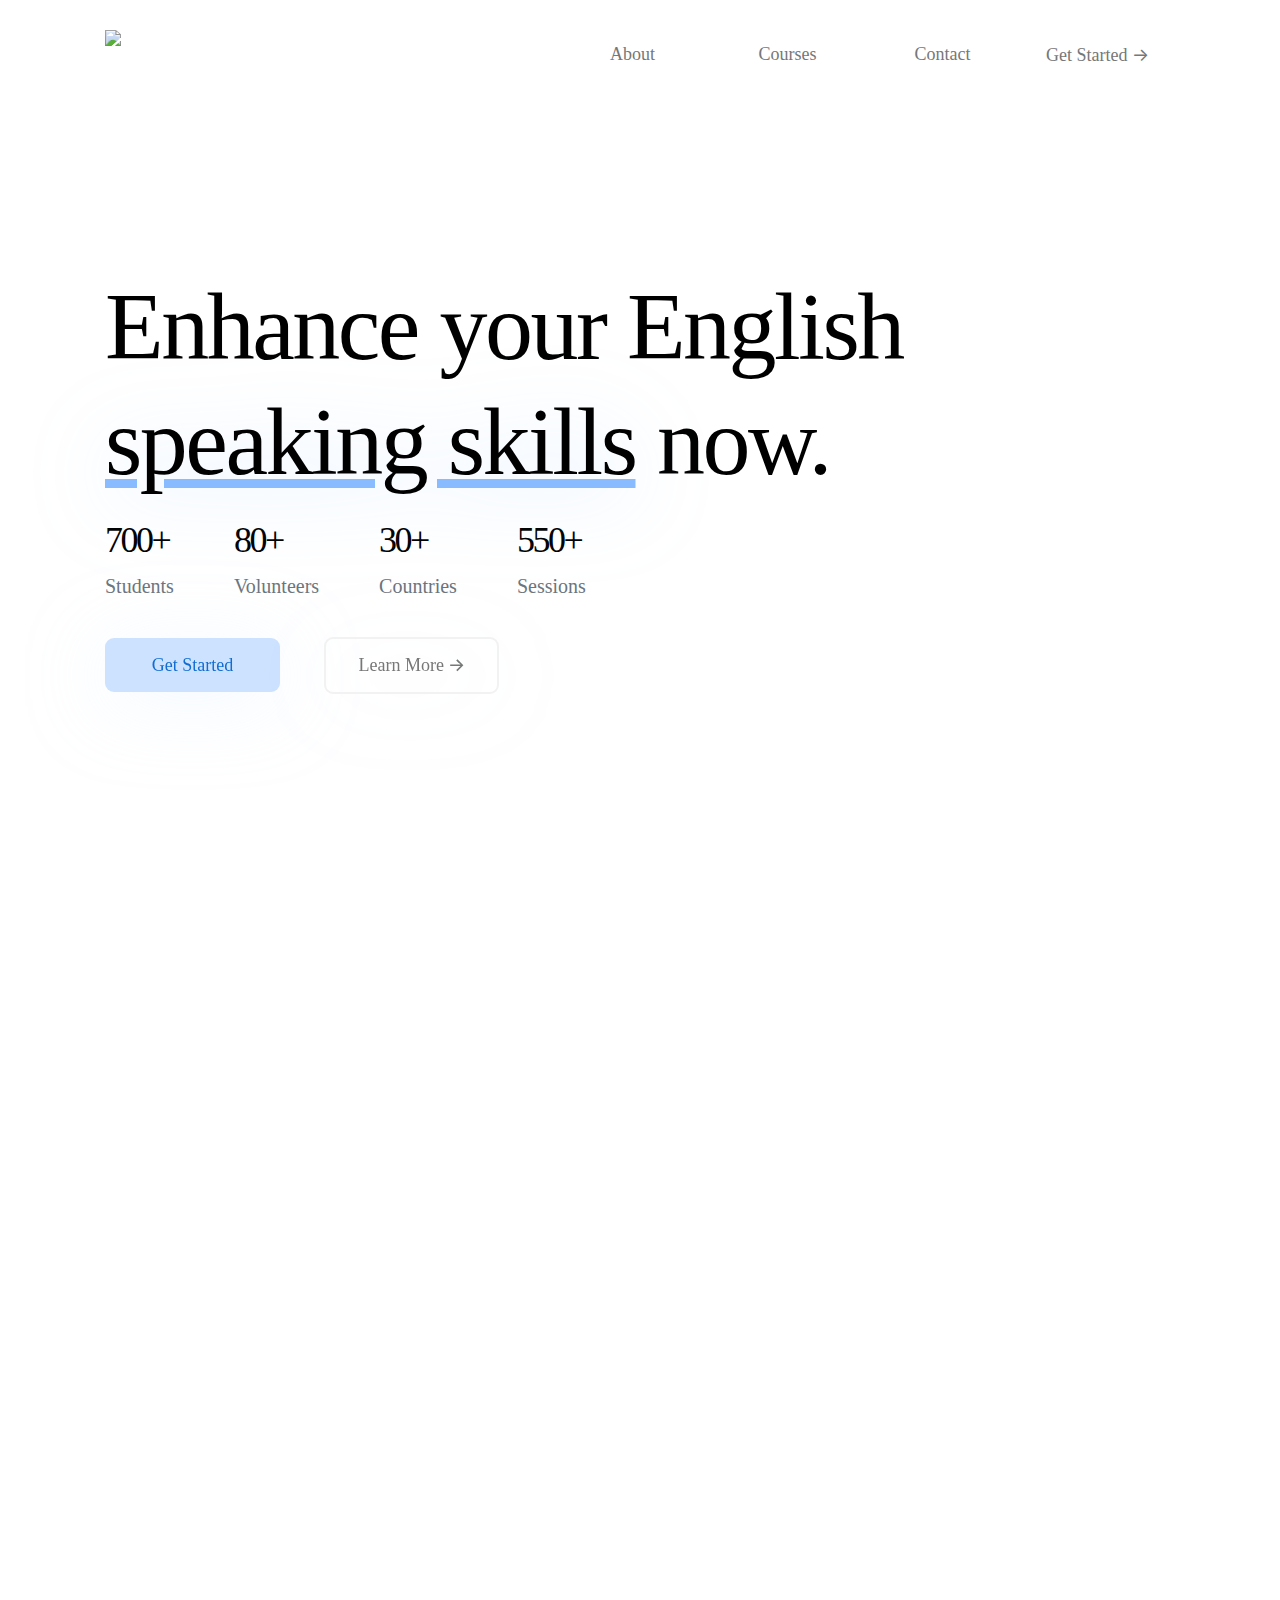
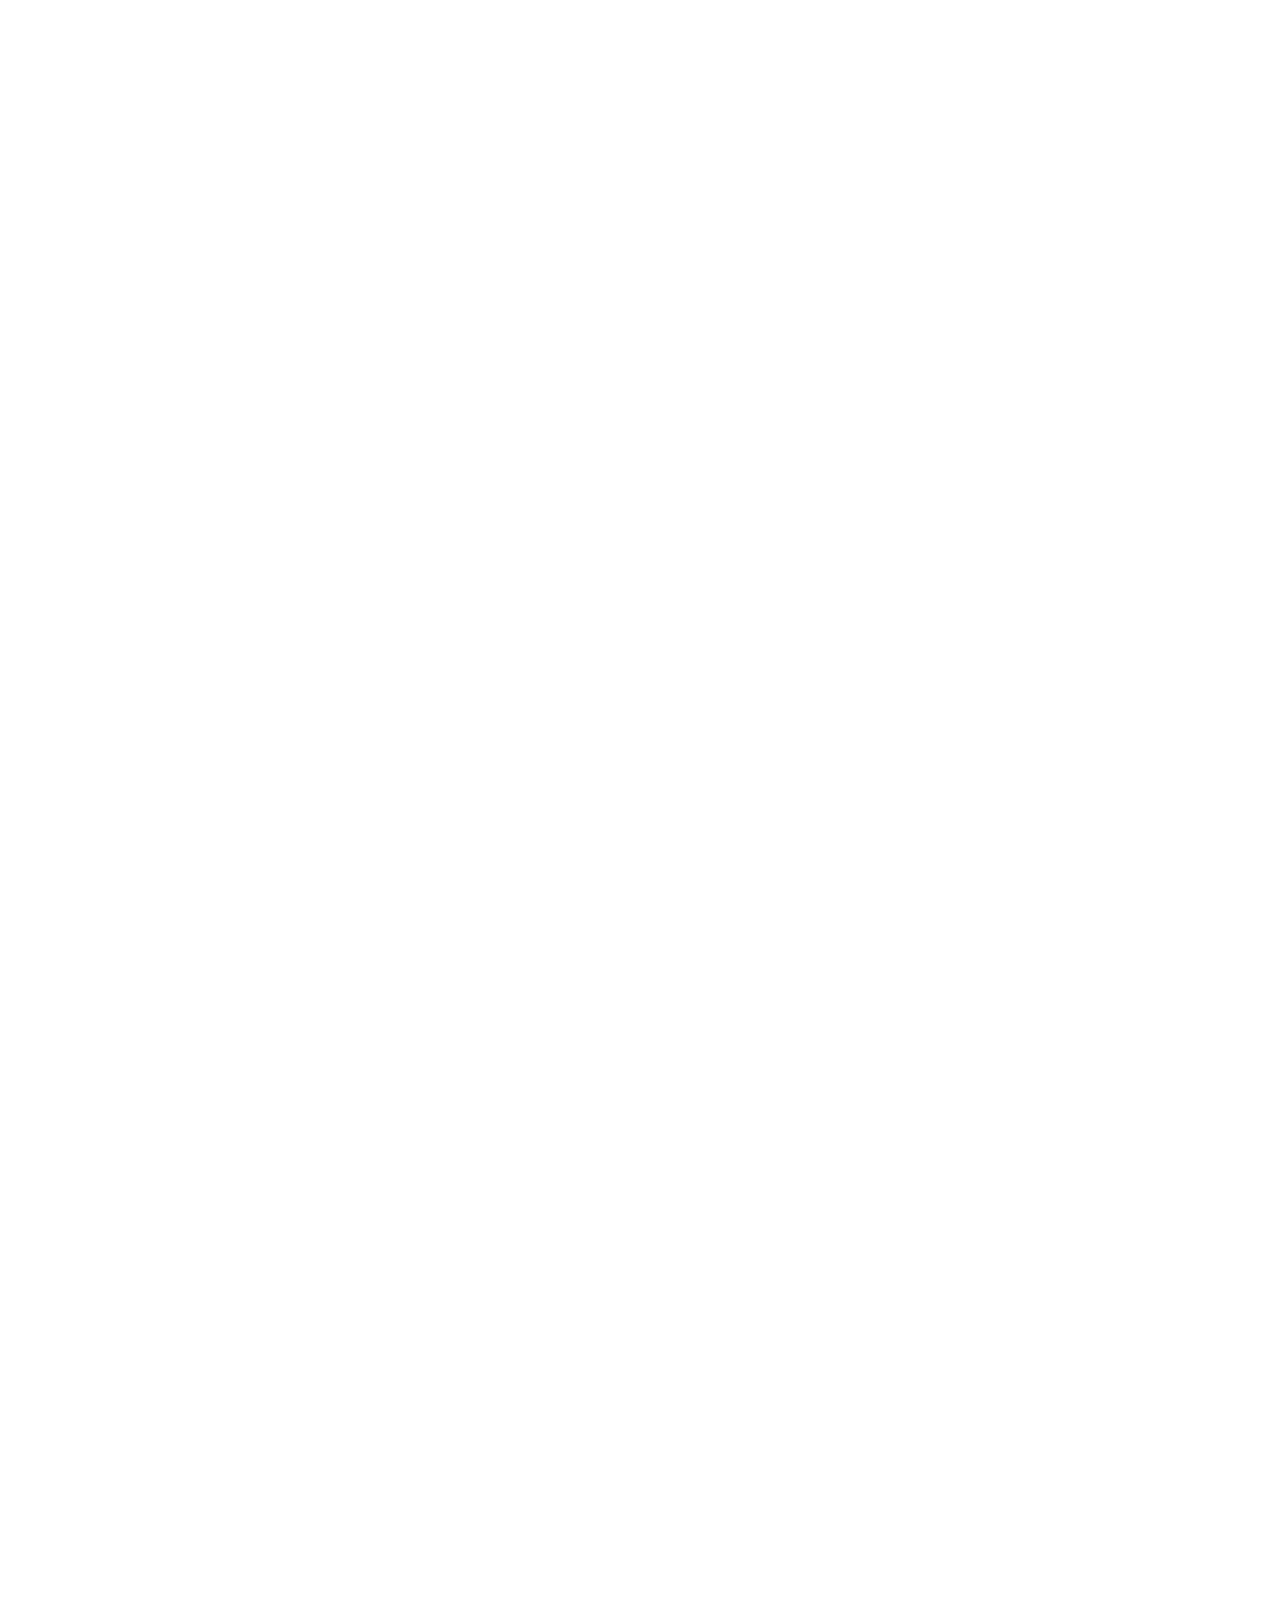
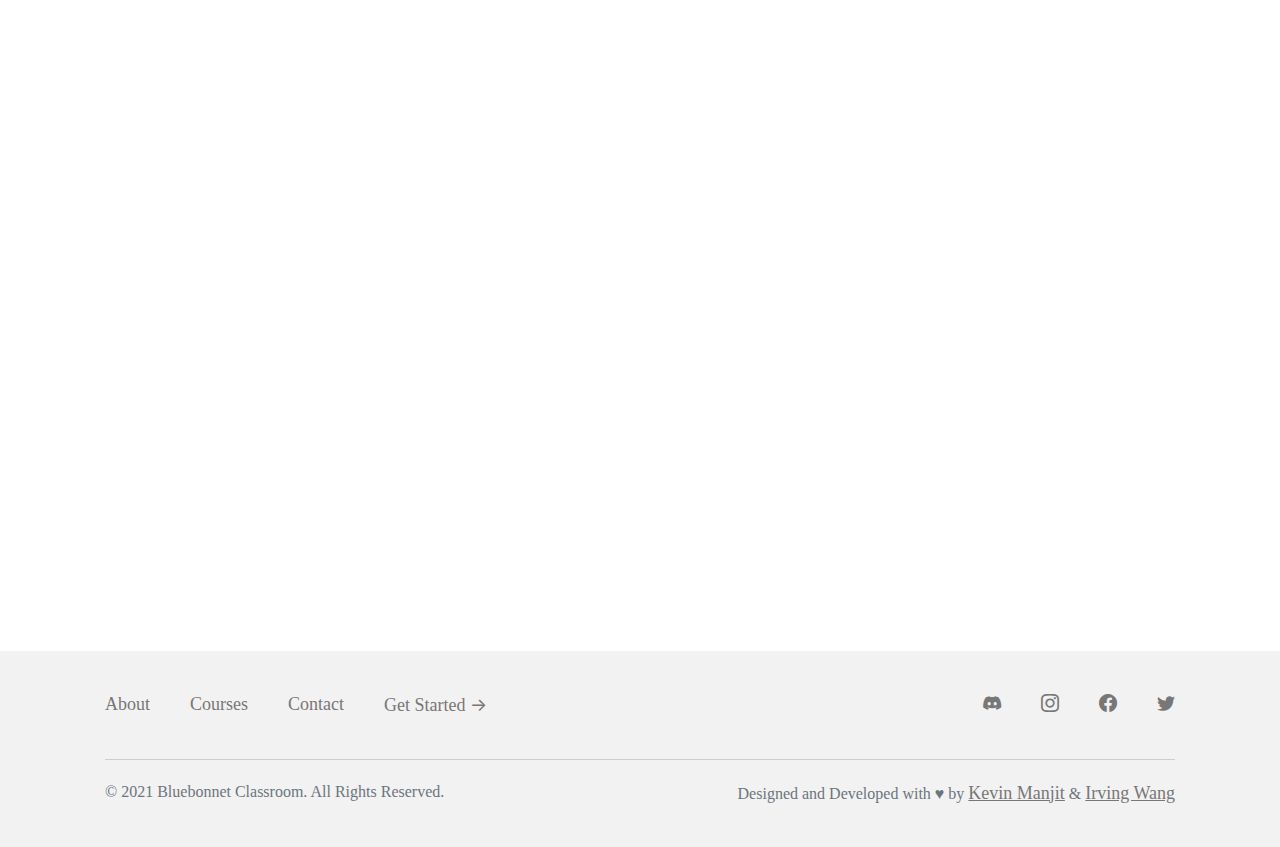
==== index.html @ e8260f9d "Content Updates" ====
﻿<!DOCTYPE html>
<html lang="en">
    <head>
        <meta charset="utf-8">
        <meta name="viewport" content="width=device-width, initial-scale=1, shrink-to-fit=no">
        <meta name="viewport" content="width=device-width, initial-scale=1.0">
        <meta http-equiv="X-UA-Compatible" content="ie=edge">

        <!--CSS-->
        <link rel="styleshet" href="assets/bootstrap-4.6.0-dist/css/bootstrap-grid.min.css">
        <link rel="stylesheet" href="assets/bootstrap-4.6.0-dist/css/bootstrap.min.css">
        <link rel="stylesheet" href="https://cdn.jsdelivr.net/npm/bootstrap-icons@1.5.0/font/bootstrap-icons.css">
        <link rel="stylesheet" href="https://cdnjs.cloudflare.com/ajax/libs/animate.css/4.1.1/animate.min.css"/>
        <link rel="stylesheet" href="https://unpkg.com/aos@next/dist/aos.css" />
        <link rel="stylesheet" href="assets/css/globals.css">
        <link rel="stylesheet" href="assets/css/index.css">
        <link rel="shortcut icon" href="assets/img/logo-box.svg" type="image/x-icon">

        <title>Home | Bluebonnet Classroom</title>   
    </head>
    <body>
        <main class="main">
            <nav class="desk-nav">
                <div class="container">
                    <div class="row" style="margin:0;">
                        <a href="index.html" class="logo">
                            <img src="assets/img/logo-full.svg" class="margin">
                        </a>
                        <div class="nav-links margin float-right">
                            <a href="about.html" class="nav-link">About</a>
                            <a href="coming-soon.html" class="nav-link">Courses</a>
                            <a href="https://discord.gg/34h5NXB" class="nav-link">Contact</a>
                            <a href="get-started.html" class="nav-link">Get Started <span class="inter">-></span></a>
                        </div>
                    </div>
                </div>
            </nav>
            <nav class="mobile-nav">
                <div class="container">
                  <div class="row">
                    <a href="index.html" class="logo">
                        <img src="assets/img/logo-full.svg" class="margin">
                    </a>
                    <button class="navbar-toggler nav-collapse ml-auto margin" type="button" data-toggle="collapse" data-target="#nav" aria-controls="navbarToggleExternalContent" aria-expanded="false" aria-label="Toggle navigation">
                    </button>
                  </div>
                </div>
                <div class="collapse nav-collapse-content" id="nav">
                  <div class="container">
                    <div class="navbar-nav mr-auto nav-links">
                        <a href="about.html" class="nav-link">About</a>
                        <a href="coming-soon.html" class="nav-link">Courses</a>
                        <a href="https://discord.gg/34h5NXB" class="nav-link">Contact</a>
                        <a href="get-started.html" class="nav-link">Get Started <span class="inter">-></span></a>
                    </div>
                  </div>
              </div>
              </nav>
        </main>
        <div class="hero">
            <div class="container stack-cont">
                <h1 class="hero-header black-text text-left margin">Enhance your English <span class="blue-text">speaking skills</span> now.</h1>
                <div class="row float-left margin count-hero">
                    <div class="counter">
                        <h1 class="text-left black-text">700+</h1>
                        <p class="text-left text-muted">Students</p>
                    </div>
                    <div class="counter">
                        <h1 class="text-left black-text">80+</h1>
                        <p class="text-left text-muted">Volunteers</p>
                    </div>
                    <div class="counter">
                        <h1 class="text-left black-text">30+</h1>
                        <p class="text-left text-muted">Countries</p>
                    </div>
                    <div class="counter">
                        <h1 class="text-left black-text">550+</h1>
                        <p class="text-left text-muted">Sessions</p>
                    </div>
                </div>
                <div class="cust-row">
                    <a href="get-started.html" class="btn margin text-center bc-btn-fill">Get Started</a>
                    <a href="about.html" class="btn margin text-center bc-btn-outline">Learn More <span class="inter">-></span></a>
                </div>
                <a class="float-right margin animate-down" href="#beg"></a>
            </div>
        </div>
        <div class="content-begin" id="beg"></div>
        <div class="sect" data-aos="fade-up">
            <div class="container">
                <p class="sect-begin margin text-muted text-left">Services</p>
                <h1 class="sect-header margin text-left black text">Beneficial to both students and volunteers. <span class="text-muted">Learn and get hours.</span></h1>
                <p class="text-muted margin text-left">With free English tutoring and opportunities to interact with people across the world, Bluebonnet Classroom offers both students and volunteers the chance to hone their communication skills while broadening their global perspectives.</p>
                <div class="margin">
                    <p class="bene text-left">Volunteer Hours <span class="blue"><i class="bi bi-check"></i></span></p>
                    <p class="bene text-left">Lightning Quick Learning <span class="blue"><i class="bi bi-check"></i></span></p>
                    <p class="bene text-left">Collaboration Skills <span class="blue"><i class="bi bi-check"></i></span></p>
                </div>
                <a href="get-started.html" class="btn margin text-center bc-btn-fill">Get Started</a>
            </div>
        </div>
        <div class="sect" data-aos="fade-up">
            <div class="container">
                <div class="coming-soon margin">
                    <h1 class="sect-header margin text-left black text">Look at what we have in store for you. <span class="text-muted">Full eCourses. Coming soon.</span></h1>
                    <img src="assets/img/ui-peek.svg" class="peek-img">
                </div>
            </div>
        </div>
        <div class="sect" data-aos="fade-up">
            <div class="container">
                <p class="sect-begin margin text-muted text-left">Sessions</p>
                <h1 class="sect-header margin text-left black text">Looking for sessions? <span class="text-muted">Listen up.</span></h1>
                <p class="text-muted margin text-left">Each session is hosted by a native English speaker who will lead the conversation, offer feedback to students, and ensure everyone has ample opportunity to talk. We offer up to six sessions every week.</p>
                <a href="sessions.html" class="btn margin text-center bc-btn-fill">Find Sessions</a>
            </div>
        </div>
        <div class="sect" data-aos="fade-up">
            <div class="container">
                <p class="sect-begin margin text-muted text-left">Testimonials</p>
                <div class="row" style="margin:0;">
                    <div class="col-12 col-md-10">
                        <h1 class="sect-header text-left black text">Don't buy it yet? <span class="text-muted">Here's what our students have to say.</span></h1>
                    </div>
                    <div class="col-12 col-md-2">
                        <div class="car-ctrls">
                            <a href="#carouselExampleControls" role="button" data-slide="prev">
                                <span aria-hidden="true">
                                    <img src="assets/img/arrow-left.svg" alt="" class="margin">
                                </span>
                                <span class="sr-only">Previous</span>
                              </a>
                              <a href="#carouselExampleControls" role="button" data-slide="next">
                                <span aria-hidden="true">
                                    <img src="assets/img/arrow-right.svg" alt="" class="margin">
                                </span>
                                <span class="sr-only">Next</span>
                              </a>
                        </div>
                    </div>
                </div>
                <div id="carouselExampleControls" class="carousel slide" data-ride="carousel">
                    <div class="carousel-inner margin">
                        <div class="carousel-item active">
                          <p class="text-muted margin text-left testim-txt align-middle"><span class="bold">"</span>What I enjoy the most about the experience of staying with Bluebonnet Classroom is the rare sense of belonging. People with different nationalities and growing-up backgrounds gather together for the same purpose—sharing. When we share our insights of the world, feelings, and routines with one interesting topic-oriented session after another, the cultural chemistry occurs. At this moment, English is only a tool for our communication. What is truly valuable is the gradual formation of a community. As a platform that holds tolerant attitudes for ideas and responsible manners to students, Bluebonnet Classroom should be noticed by more international students.<span class="bold">"</span><br> <span class="bold float-right">Maggie M, China</span></p>
                      </div>
                        <div class="carousel-item">
                          <p class="text-muted margin text-left testim-txt align-middle"><span class="bold">"</span>It’s my pleasure to have the chance to join this session and practice my English. Learning a language is for using it, and nobody can use a language if they can’t even speak it well. So, I think our friends from America truly have done some great things, and we should really thank them for their sacrifice and endeavor. I cherish this chance a lot, indeed, if you want to improve your English speaking, you may have to pay thousands of dollars to travel to some foreign country and join a camp to have the chance to chat with foreigners. But even that couldn’t bring any benefits if you are shy or your English is really bad and you felt too embarrassed or uncomfortable to talk to people. But here, this session is for public welfare and everybody has the chance to join it, and it isn’t always a face-to-face conversation so there won’t be anything awkward. It’s really a nice chance and I hope more people can join in and more people can treasure it<span class="bold">"</span><br> <span class="bold float-right">Jason W, China</span></p>
                        </div>
                        <div class="carousel-item">
                          <p class="text-muted margin text-left  testim-txt align-middle"><span class="bold">"</span>My experience with Bluebonnet Classroom has been incredible! The meetings are very well organized, the hosts and assistants always come up with interesting topics, and everyone gets a chance to talk. I feel like my confidence while speaking is increasing more and more after every meeting I attended, and that is something I wish every English learner could experience. If you have ever tried to learn a foreign language you must know how hard it is to find a good partner to practice with, and Bluebonnet Classroom gives us not just one, but many partners with the same passion and desire for learning that we have. I could not be more grateful for this opportunity.<span class="bold">"</span><br> <span class="bold float-right">Carlos M, Brazil</span></p>
                        </div>
                      </div>
                </div>
            </div>
        </div>
        <div class="sect" data-aos="fade-up">
            <div class="container">
                <p class="sect-begin margin text-muted text-left">Join Now</p>
                <h1 class="sect-header margin text-left black text">We hope you're up to it. <span class="text-muted">Start learning or volunteering now.</span></h1>
                <p class="text-muted margin text-left">We’re excited for you to join the Bluebonnet family! Click below to get started.</p>
                <a href="get-started.html" class="btn margin text-center bc-btn-fill">Get Started</a>
            </div>
        </div>
        <footer>
            <div class="container">
                <div class="row" style="margin:0;">
                    <a href="about.html" class="margin footer-link">About</a>
                    <a href="coming-soon.html" class="margin footer-link">Courses</a>
                    <a href="https://discord.gg/34h5NXB" class="margin footer-link">Contact</a>
                    <a href="get-started.html" class="margin footer-link">Get Started <span class="inter">-></span></a>
                    <div class="socials">
                        <a href="https://discord.gg/34h5NXB" class="margin footer-link" target="_blank"><i class="bi bi-discord"></i></a>
                        <a href="https://www.instagram.com/bluebonnetclassroom/" class="margin footer-link" target="_blank"><i class="bi bi-instagram"></i></a>
                        <a href="https://twitter.com/bbclassroom1" class="margin footer-link" target="_blank"><i class="bi bi-facebook"></i></a>
                        <a href="https://www.facebook.com/bluebonnetclassroom/" class="margin footer-link" target="_blank"><i class="bi bi-twitter"></i></a>
                    </div>
                </div>
                <hr class="margin muted-divide">
                <div class="row" style="margin:0;">
                    <div class="col-12 col-md-6">
                        <p class="text-muted text-left" style="margin-left:5px;">© 2021 Bluebonnet Classroom. All Rights Reserved.</p>
                    </div>
                    <div class="col-12 col-md-6">
                        <p class="text-muted text-right" style="margin-right:5px;">Designed and Developed with ♥ by <a href="https://github.com/kevinmanjit" class="integ-link" target="_blank">Kevin Manjit</a> & <a href="https://github.com/IrvingWang22" class="integ-link" target="_blank">Irving Wang</a></p>
                    </div>
                </div>
            </div>
        </footer>
        <!-- JS -->
        <script src="https://code.jquery.com/jquery-3.5.1.slim.min.js" integrity="sha384-DfXdz2htPH0lsSSs5nCTpuj/zy4C+OGpamoFVy38MVBnE+IbbVYUew+OrCXaRkfj" crossorigin="anonymous"></script>
        <script src="https://cdn.jsdelivr.net/npm/popper.js@1.16.0/dist/umd/popper.min.js" integrity="sha384-Q6E9RHvbIyZFJoft+2mJbHaEWldlvI9IOYy5n3zV9zzTtmI3UksdQRVvoxMfooAo" crossorigin="anonymous"></script>
        <script src="assets/bootstrap-4.6.0-dist/js/bootstrap.min.js"></script>
        <script src="https://unpkg.com/aos@next/dist/aos.js"></script>
        <script src="https://s3-us-west-2.amazonaws.com/s.cdpn.io/16327/gsap-latest-beta.min.js"></script>
        <script src="assets/js/aos.js"></script>
        <script src="assets/js/animate.js"></script>
    </body>
</html>
---- assets/css/globals.css ----
@import url('https://fonts.googleapis.com/css2?family=Inter:wght@400;500;700&display=swap');

html {
    scroll-behavior: smooth;
}

/* TEXT */
h1 {
    font-family: 'plus_jakarta_sansbold';
    font-size: 36px;
    letter-spacing: -2.5px;
}

input,
p {
    font-family: 'plus_jakarta_sansregular';
    font-size: 20px;
}

a {
    font-family: 'plus_jakarta_sansmedium';
    font-size: 18px;
    color: #777777;
}

.integ-link {
    text-decoration: underline;
    transition: opacity 0.5s;
}

.integ-link:hover {
    opacity: 0.7;
    color: #777777;
}

a.black-text {
    transition: opacity 0.5s;
}

.inter {
    font-family: 'Inter', sans-serif;
}

.black-text {
    color: #000000;
}

.blue-text {
    color: #000000;
    text-decoration: underline;
    -webkit-text-decoration-color: #88BBFF; 
    text-decoration-color: #88BBFF;
    -webkit-text-decoration-thickness: 5px;
    filter: drop-shadow(0px 10px 40px rgba(136, 187, 255, 0.25));
}


.bold {
    font-family: 'plus_jakarta_sansbold';
}

.blue {
    color: #88BBFF;
}

/* SPACING */
.margin {
    margin: 20px;
}

/* NAVBAR */
nav {
    padding-top: 10px;
}

.nav-links {
    display: flex;
    margin-left: auto;
}


.nav-link {
    width: 145px;
    text-align: center;
    padding: 10px;
    padding-top: 11px;
    transition: background-color 0.5s;
    border-radius: 9px;
    margin: 0 5px 0 5px;
}

.mobile-nav .nav-link {
    text-align: left;
}

.nav-link:hover {
    color: #777777;
    background-color: #f2f2f2;
}

.mobile-nav .nav-link:hover {
    background-color: #ffffff;
}

.mobile-nav {
    display: none;
}

.navbar-toggler {
    background-image: url('../img/menu.svg');
    width: 36px;
    height: 36px;
    margin-top: 25px;
}


/* BUTTONS */
.bc-btn-fill {
    background-color: #CCE2FF;
    color: #116DD2;
    width: 175px;
    padding: 12.5px;
    font-weight: 500;
    font-size: 18px;
    filter: drop-shadow(0px 10px 40px rgba(204, 226, 255, 0.25));
    border-radius: 9px;
    transition: opacity 0.5s;
}

.bc-btn-fill:hover {
    opacity: 0.7;
    color: #116DD2;
}

.bc-btn-outline {
    color: #777777;
    border: 2px solid #f2f2f2;
    width: 175px;
    padding: 12.5px;
    font-weight: 500;
    font-size: 18px;
    filter: drop-shadow(0px 10px 40px rgba(204, 226, 255, 0.25));
    border-radius: 9px;
    transition: background-color 0.5s;
}

.bc-btn-outline:hover {
    color: #777777;
    background-color: #f2f2f2;

}

/* HERO */
.hero {
    margin-top: 150px;
}

.hero-header {
    font-size: 96px;
    font-family: 'plus_jakarta_sansextrabold';
}

.hero-p,
.count-hero {
    margin: 0 20px 0 20px;
}

.counter {
    margin-right: 60px;
}

.stack-cont {
    display: flex;
    flex-direction: column;
}

.animate-down {
    margin-left: auto;
    background-image: url('../img/arrow-down.svg');
    background-repeat: no-repeat;
    width: 65px;
    height: 65px;
    -webkit-animation: mover 1.25s infinite  alternate;
    animation: mover 1.25s infinite  alternate;
    transition: background-image 0.5s;
}

.animate-down:hover {
    background-image: url('../img/arrow-down-fill.svg');
}

@-webkit-keyframes mover {
    0% { transform: translateY(0); }
    100% { transform: translateY(-20px); }
}
@keyframes mover {
    0% { transform: translateY(0); }
    100% { transform: translateY(-20px); }
}
/* SECTIONS */
.sect {
    margin-top: 200px;
}

.sect-begin {
    letter-spacing: 7.5px;
    font-size: 18px;
    text-transform: uppercase;
    font-family: 'plus_jakarta_sansmedium';
}

.sect-header {
    font-size: 60px;
}

/* FOOTER */
footer {
    background-color: #f2f2f2;
    padding: 20px;
    margin-top: 200px;
}

a.footer-link {
    transition: opacity 0.5s;
}

a.footer-link:hover {
    opacity: 0.7;
    color: #777777;
    text-decoration: none;
}

.socials {
    margin-left: auto;
    display: flex;
}

footer p {
    font-size: 16px;
    margin: 0 20px 20px 20px;
}

.muted-divide {
    background-color: #e6e6e6;
}

@media only screen and (max-width: 1200px) {
    /* NAVBAR */
    .desk-nav {
        display: none;
    }

    .mobile-nav {
        display: block;
    }
}

@media only screen and (max-width: 750px) {
    h1 {
        letter-spacing: -1px;
    }

    p {
        font-size: 16px;
    }

    .margin {
        margin: 10px;
    }

    /* HERO */
    .hero-header {
        font-size: 60px;
    }

    .sect-header {
        font-size: 36px;
    }
}


/* FONT INIT */

@font-face {
    font-family: 'plus_jakarta_sansbold';
    src: url('../fonts/plusjakartasans-bold-webfont.woff2') format('woff2'),
         url('../fonts/plusjakartasans-bold-webfont.woff') format('woff');
    font-weight: normal;
    font-style: normal;
}

@font-face {
    font-family: 'plus_jakarta_sansextrabold';
    src: url('../fonts/plusjakartasans-extrabold-webfont.woff2') format('woff2'),
         url('../fonts/plusjakartasans-extrabold-webfont.woff') format('woff');
    font-weight: normal;
    font-style: normal;
}

@font-face {
    font-family: 'plus_jakarta_sansmedium';
    src: url('../fonts/plusjakartasans-medium-webfont.woff2') format('woff2'),
         url('../fonts/plusjakartasans-medium-webfont.woff') format('woff');
    font-weight: normal;
    font-style: normal;
}

@font-face {
    font-family: 'plus_jakarta_sansregular';
    src: url('../fonts/plusjakartasans-regular-webfont.woff2') format('woff2'),
         url('../fonts/plusjakartasans-regular-webfont.woff') format('woff');
    font-weight: normal;
    font-style: normal;
}
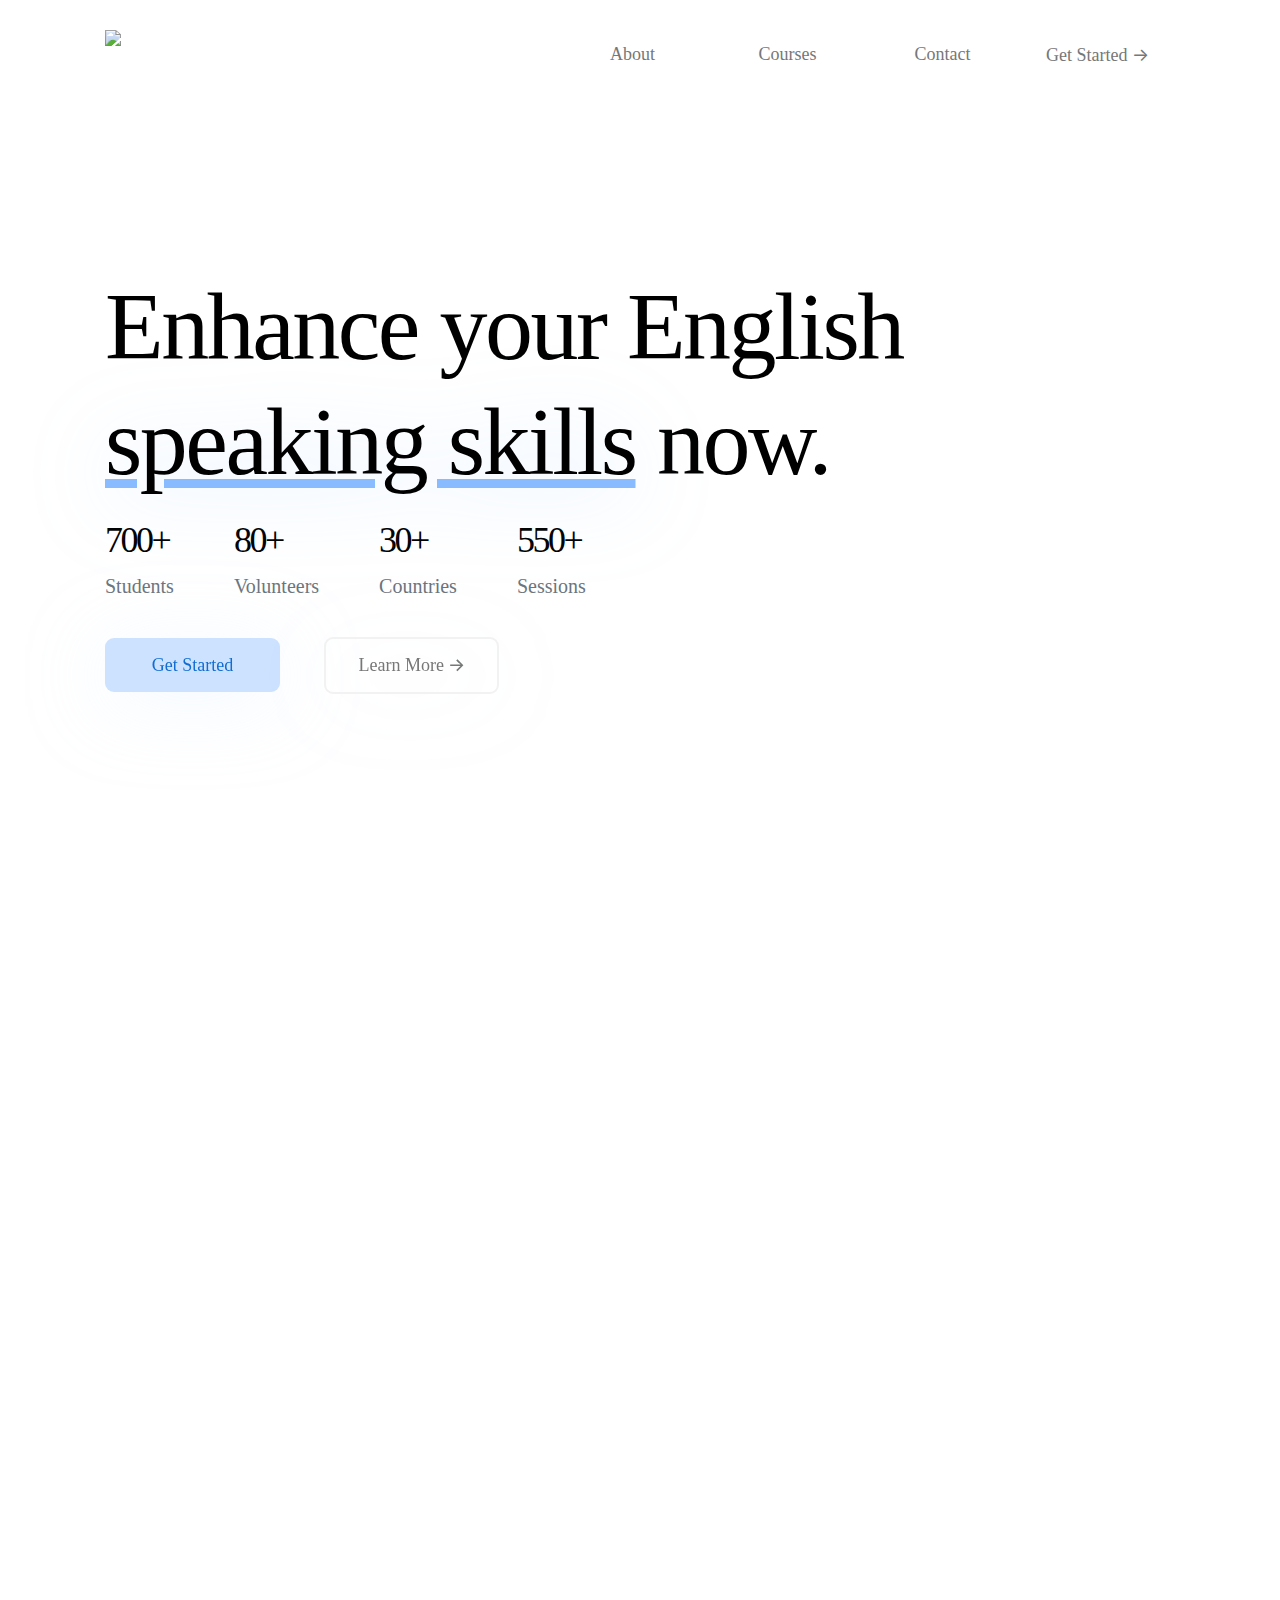
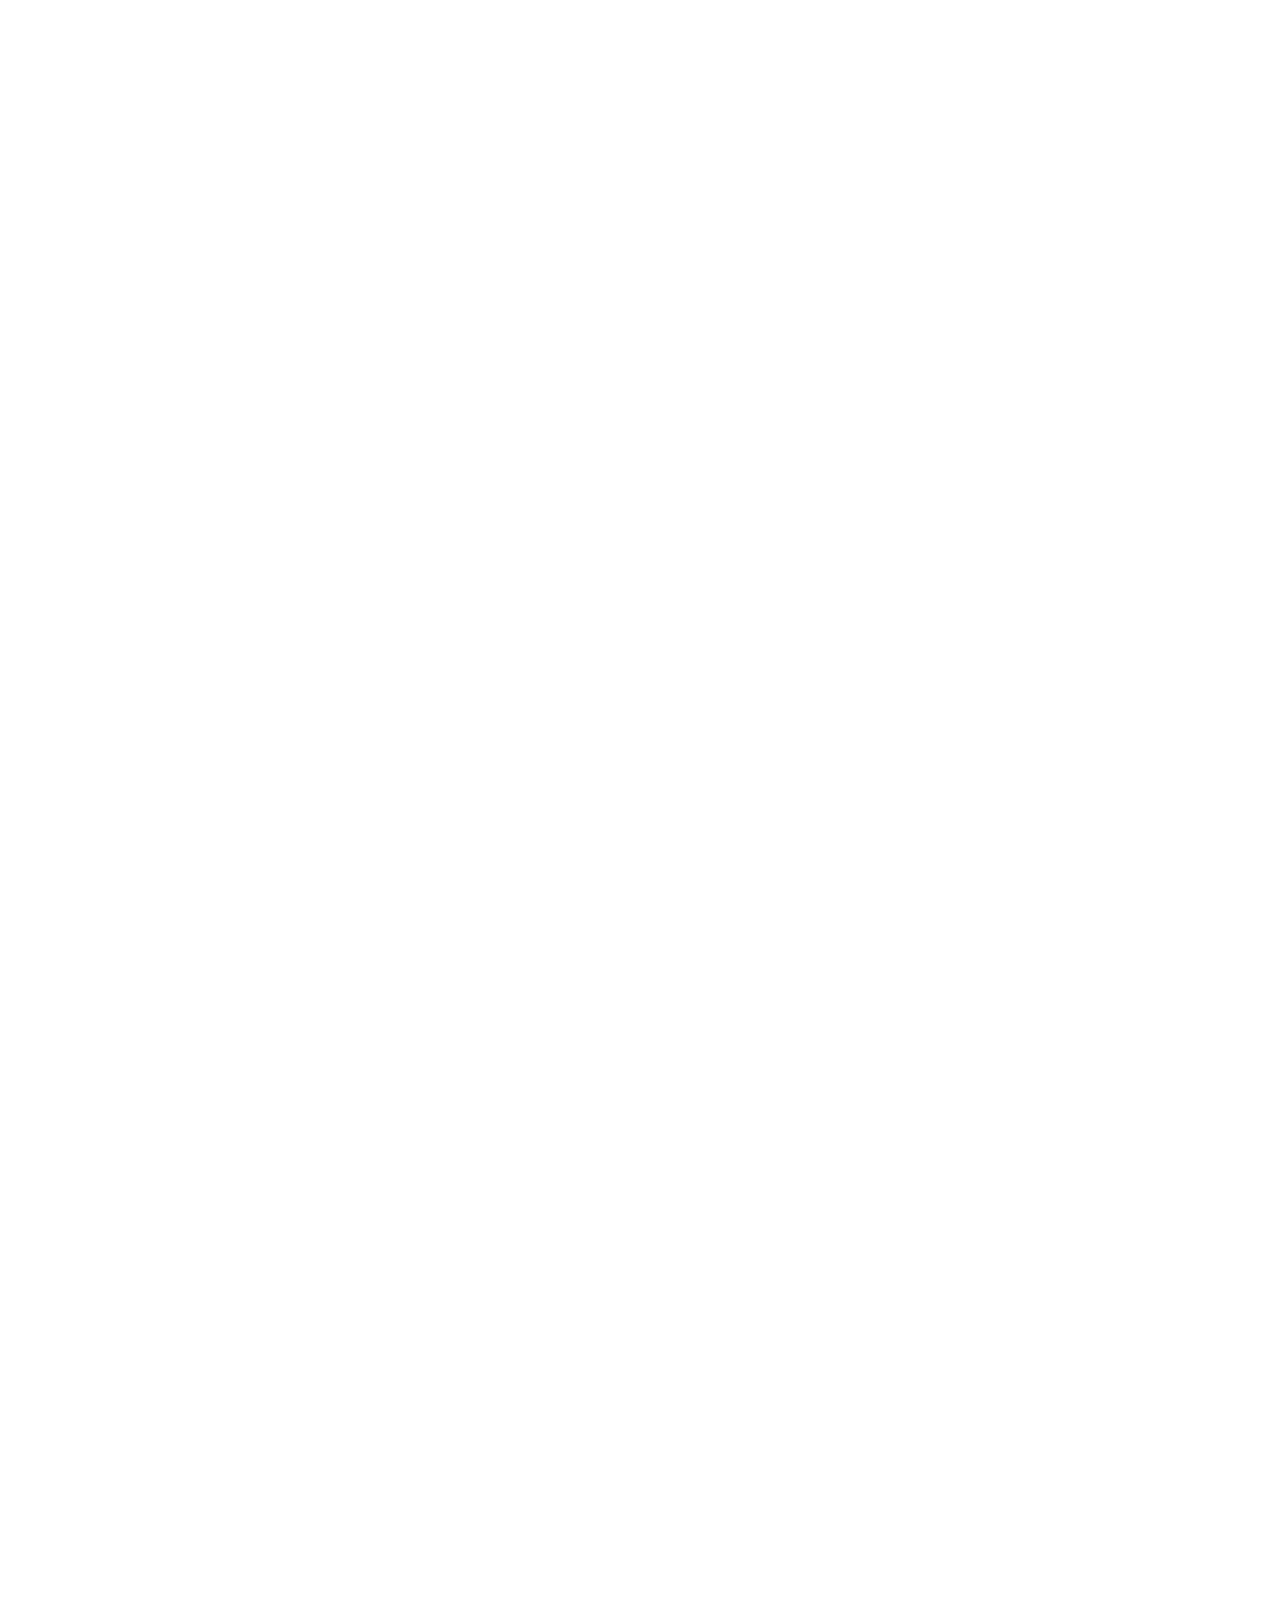
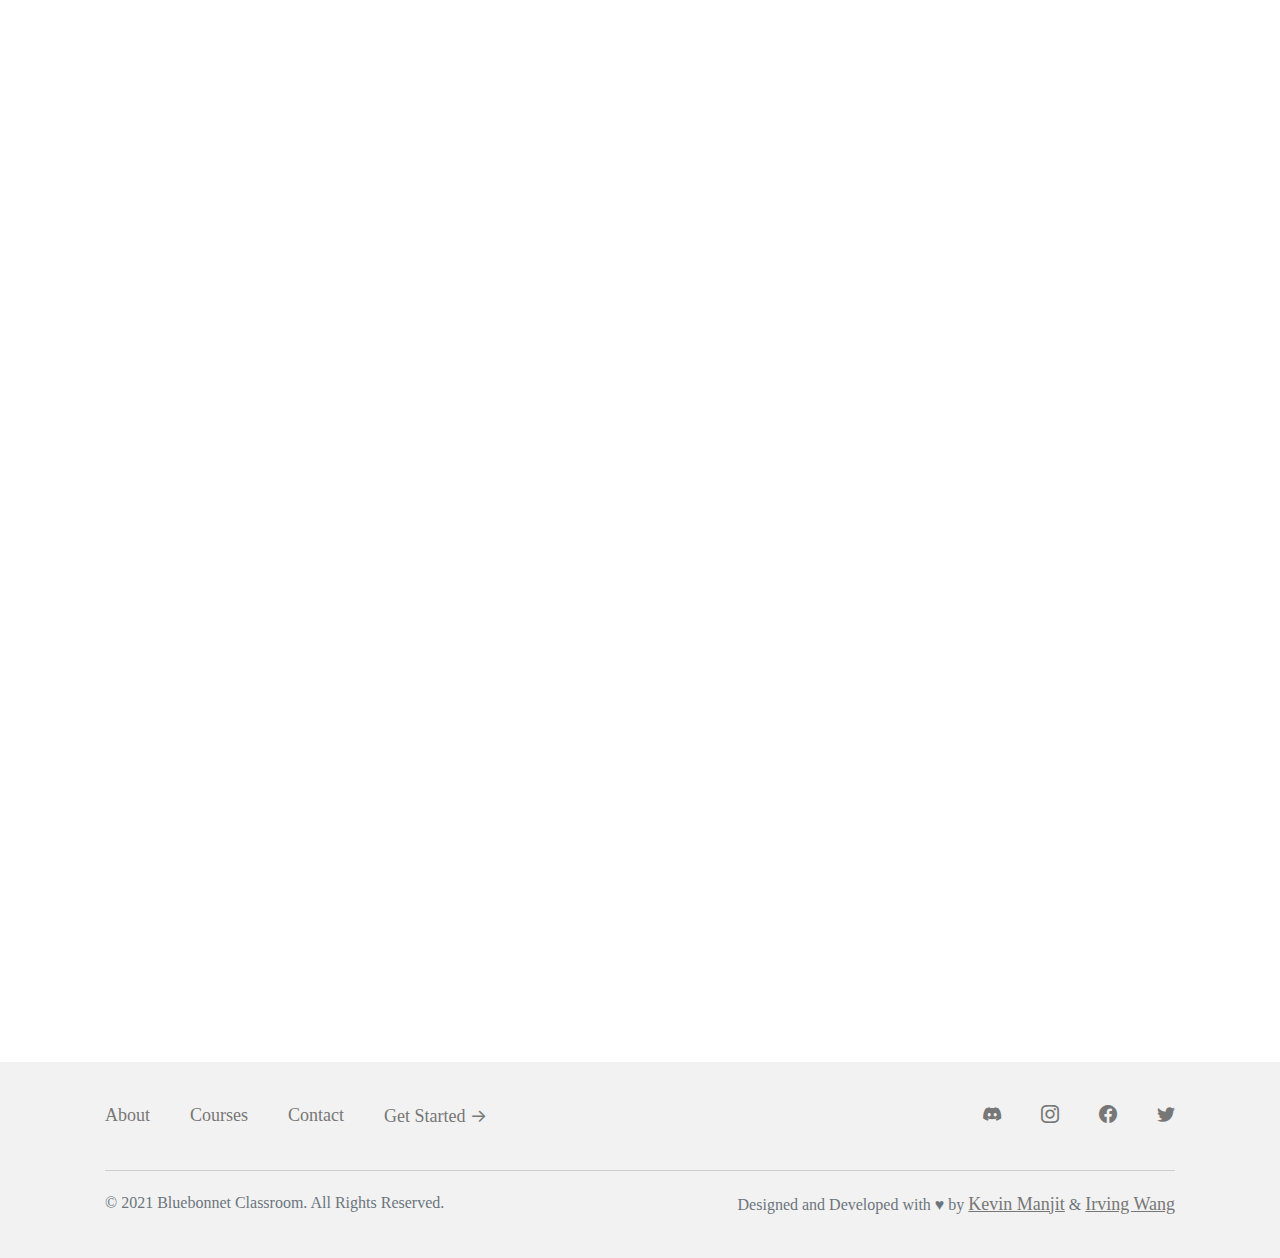
==== commit 58d52f8d: "Merge branch 'main' of https://github.com/IrvingWang22/Bluebonnet-Classroom-Website" ====
--- a/index.html
+++ b/index.html
@@ -29,7 +29,7 @@
                         <div class="nav-links margin float-right">
                             <a href="about.html" class="nav-link">About</a>
                             <a href="coming-soon.html" class="nav-link">Courses</a>
-                            <a href="https://discord.gg/34h5NXB" class="nav-link">Contact</a>
+                            <a href="contact.html" class="nav-link">Contact</a>
                             <a href="get-started.html" class="nav-link">Get Started <span class="inter">-></span></a>
                         </div>
                     </div>
@@ -50,7 +50,7 @@
                     <div class="navbar-nav mr-auto nav-links">
                         <a href="about.html" class="nav-link">About</a>
                         <a href="coming-soon.html" class="nav-link">Courses</a>
-                        <a href="https://discord.gg/34h5NXB" class="nav-link">Contact</a>
+                        <a href="contact.html" class="nav-link">Contact</a>
                         <a href="get-started.html" class="nav-link">Get Started <span class="inter">-></span></a>
                     </div>
                   </div>
@@ -112,7 +112,7 @@
                 <p class="sect-begin margin text-muted text-left">Sessions</p>
                 <h1 class="sect-header margin text-left black text">Looking for sessions? <span class="text-muted">Listen up.</span></h1>
                 <p class="text-muted margin text-left">Each session is hosted by a native English speaker who will lead the conversation, offer feedback to students, and ensure everyone has ample opportunity to talk. We offer up to six sessions every week.</p>
-                <a href="sessions.html" class="btn margin text-center bc-btn-fill">Find Sessions</a>
+                <a href="coming-soon.html" class="btn margin text-center bc-btn-fill">Find Sessions</a>
             </div>
         </div>
         <div class="sect" data-aos="fade-up">
@@ -167,7 +167,7 @@
                 <div class="row" style="margin:0;">
                     <a href="about.html" class="margin footer-link">About</a>
                     <a href="coming-soon.html" class="margin footer-link">Courses</a>
-                    <a href="https://discord.gg/34h5NXB" class="margin footer-link">Contact</a>
+                    <a href="contact.html" class="margin footer-link">Contact</a>
                     <a href="get-started.html" class="margin footer-link">Get Started <span class="inter">-></span></a>
                     <div class="socials">
                         <a href="https://discord.gg/34h5NXB" class="margin footer-link" target="_blank"><i class="bi bi-discord"></i></a>
--- a/assets/css/globals.css
+++ b/assets/css/globals.css
@@ -278,6 +278,42 @@
     }
 }
 
+@media only screen and (max-width: 600px) {
+    .animate-down {
+        display: none;
+    }
+
+    .hero {
+        margin-top: 100px;
+    }
+
+    .coming-soon {
+        margin: 20px 0 20px 0;
+    }
+}
+
+
+@media only screen and (max-width: 450px) {
+    .logo {
+        height: 30px;
+        width: 295px;
+    }
+}
+
+
+@media only screen and (max-width: 400px) {
+    .logo {
+        height: 25px;
+        width: 205px;
+    }
+}
+
+@media only screen and (max-width: 375px) {
+    nav {
+        position: sticky; 
+        top: 0;
+    }
+}
 
 /* FONT INIT */
 
--- a/assets/css/index.css
+++ b/assets/css/index.css
@@ -0,0 +1,76 @@
+/* SECTIONS */
+.bene {
+    font-size: 18px;
+    margin: 5px 0 5px 0;
+    color: #999999;
+}
+
+.coming-soon {
+    background-color: #f2f2f2;
+    padding: 60px;
+    border-radius: 20px;
+    width: 100%;
+}
+
+.peek-img {
+    margin-top: 40px;
+    border-radius: 20px;
+    width: 100%;
+    background-image: linear-gradient(#ffffff,#f2f2f2);
+}
+
+.carousel-inner {
+    background-color: #f2f2f2;
+    border-radius: 20px;
+    min-height: 500px;
+}
+
+.carousel-item {
+    padding: 40px;
+}
+
+.testim-txt {
+    padding: 20px;
+}
+
+.car-ctrls {
+    display: flex;
+}
+
+@media only screen and (max-width: 600px) {
+    .carousel-item {
+        padding: 10px;
+    }
+
+    .testim-txt {
+        padding: 10px;
+    }
+
+    .carousel-inner {
+        margin: 20px 0 20px 0;
+    }
+}
+
+/* .arr-left {
+    background-image: url('../img/arrow-left.svg');
+    background-repeat: no-repeat;
+    width: 65px;
+    height: 65px;
+    transition: background-image 0.5s;
+}
+
+.arr-left:hover {
+    background-image: url('../img/arrow-left-fill.svg');
+}
+
+.arr-right {
+    background-image: url('../img/arrow-right.svg');
+    background-repeat: no-repeat;
+    width: 65px;
+    height: 65px;
+    transition: background-image 0.5s;
+}
+
+.arr-right:hover {
+    background-image: url('../img/arrow-right-fill.svg');
+} */